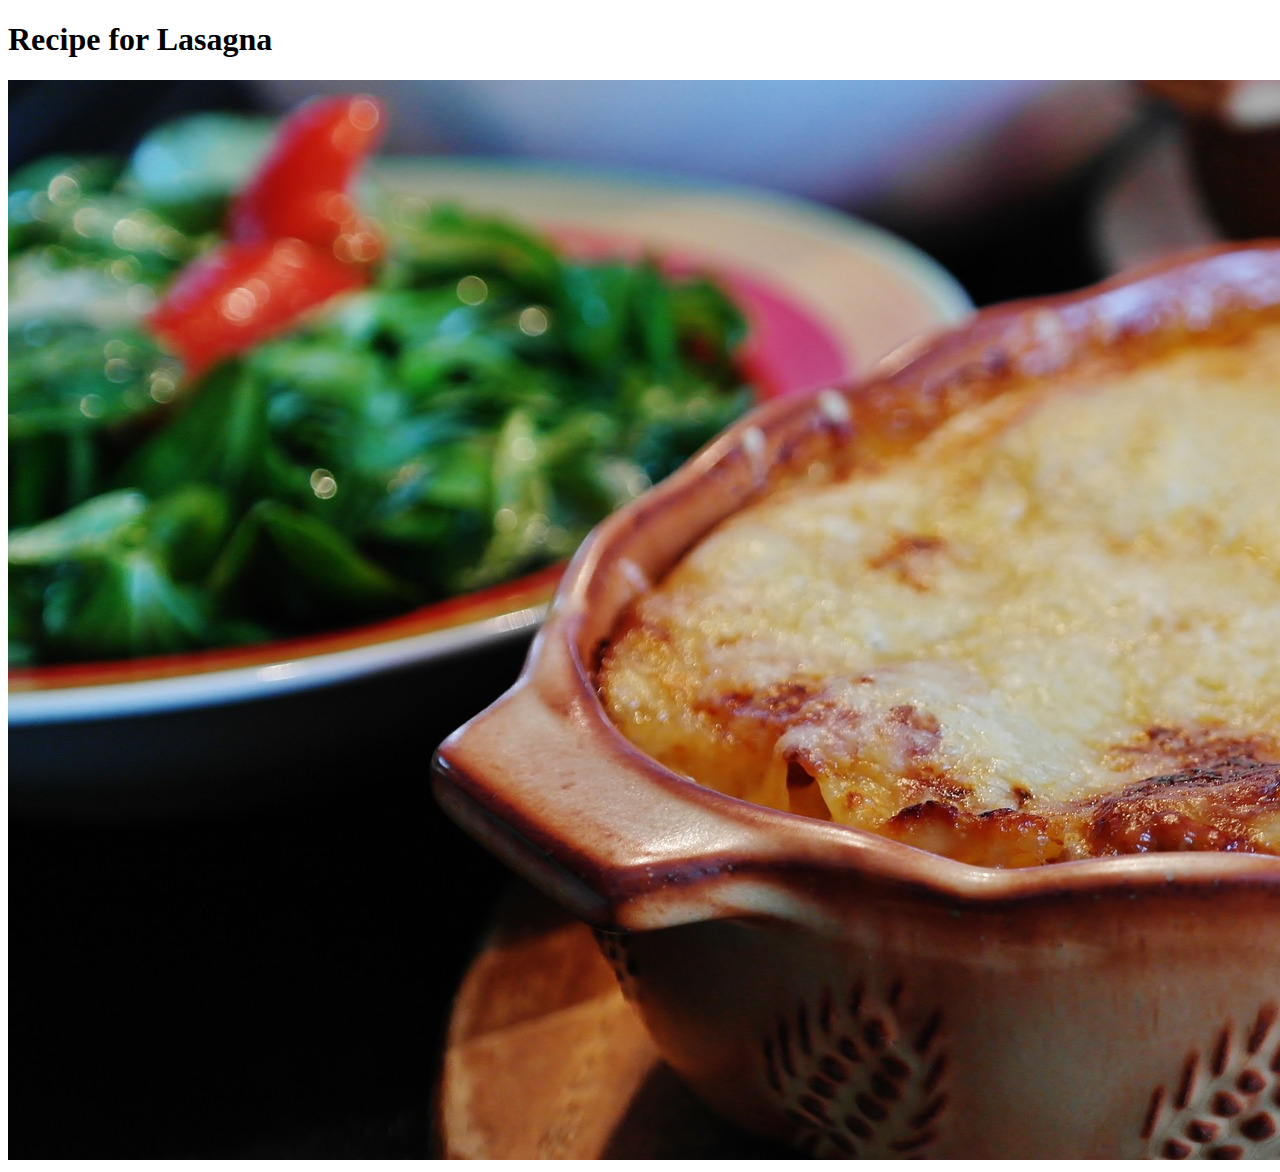
==== recipes/lasagna.html @ fd54b4aa "Added a new HTML file and contents. Connected new file to index.html" ====
<!DOCTYPE html>
<html lang="en">
<head>
    <meta charset="UTF-8">
    <meta http-equiv="X-UA-Compatible" content="IE=edge">
    <meta name="viewport" content="width=device-width, initial-scale=1.0">
    <title>Odin Recipes Lasagna</title>
</head>
<body>
    <h1>Recipe for Lasagna</h1>
    <img src="../img/lasagna.jpg" alt="Lasagna">
</body>
</html>
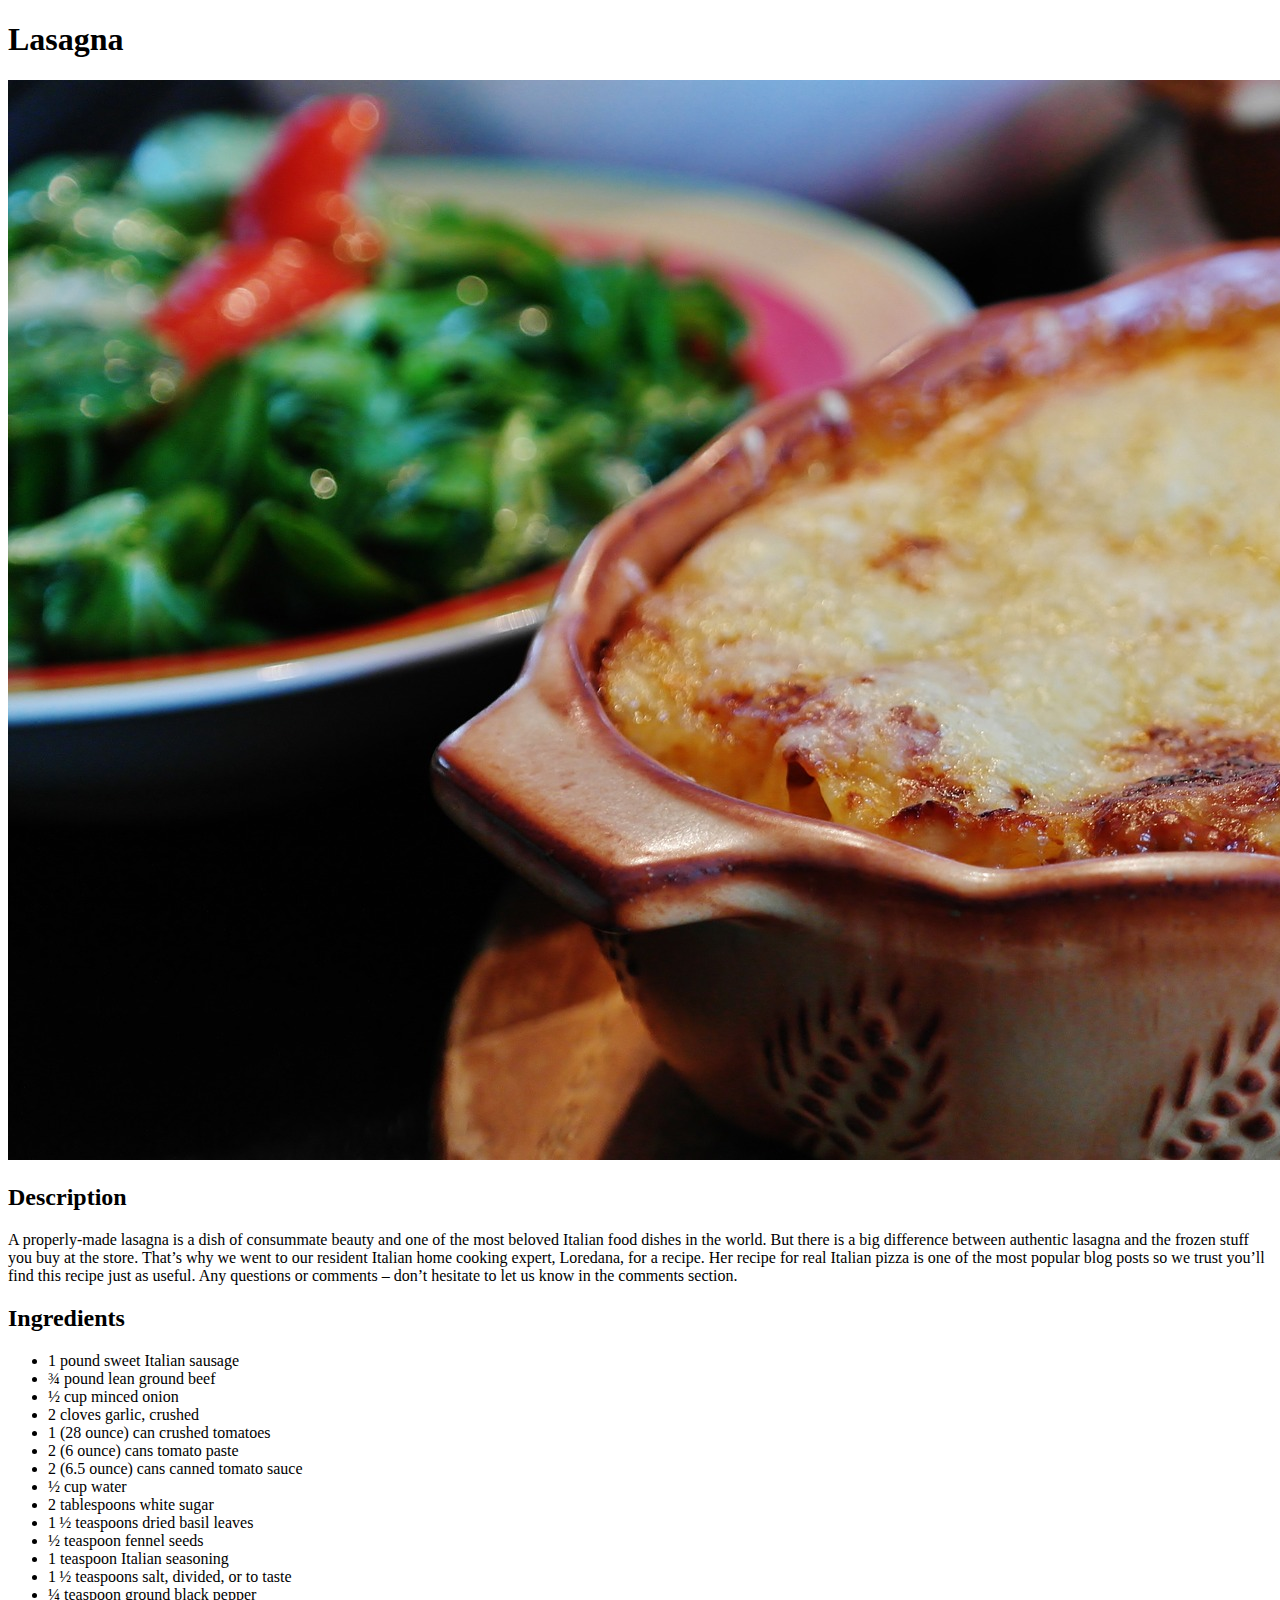
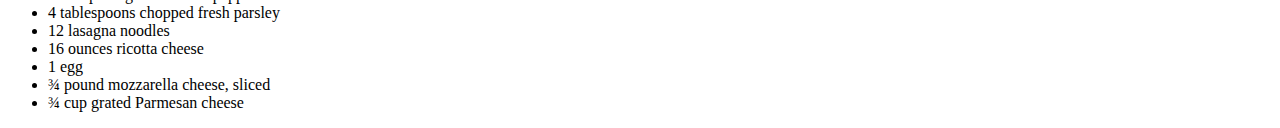
==== commit 57668cb7: "Added description and ingredients" ====
--- a/recipes/lasagna.html
+++ b/recipes/lasagna.html
@@ -7,7 +7,32 @@
     <title>Odin Recipes Lasagna</title>
 </head>
 <body>
-    <h1>Recipe for Lasagna</h1>
+    <h1>Lasagna</h1>
     <img src="../img/lasagna.jpg" alt="Lasagna">
+    <h2>Description</h2>
+    <p>A properly-made lasagna is a dish of consummate beauty and one of the most beloved Italian food dishes in the world. But there is a big difference between authentic lasagna and the frozen stuff you buy at the store. That’s why we went to our resident Italian home cooking expert, Loredana, for a recipe. Her recipe for real Italian pizza is one of the most popular blog posts so we trust you’ll find this recipe just as useful. Any questions or comments – don’t hesitate to let us know in the comments section.</p>
+    <h2>Ingredients</h2>
+    <ul>
+        <li>1 pound sweet Italian sausage</li>
+        <li>¾ pound lean ground beef</li>
+        <li>½ cup minced onion</li>
+        <li>2 cloves garlic, crushed</li>
+        <li>1 (28 ounce) can crushed tomatoes</li>
+        <li>2 (6 ounce) cans tomato paste</li>
+        <li>2 (6.5 ounce) cans canned tomato sauce</li>
+        <li>½ cup water</li>
+        <li>2 tablespoons white sugar</li>
+        <li>1 ½ teaspoons dried basil leaves</li>
+        <li>½ teaspoon fennel seeds</li>
+        <li>1 teaspoon Italian seasoning</li>
+        <li>1 ½ teaspoons salt, divided, or to taste</li>
+        <li>¼ teaspoon ground black pepper</li>
+        <li>4 tablespoons chopped fresh parsley</li>
+        <li>12 lasagna noodles</li>
+        <li>16 ounces ricotta cheese</li>
+        <li>1 egg</li>
+        <li>¾ pound mozzarella cheese, sliced</li>
+        <li>¾ cup grated Parmesan cheese</li>
+    </ul>
 </body>
 </html>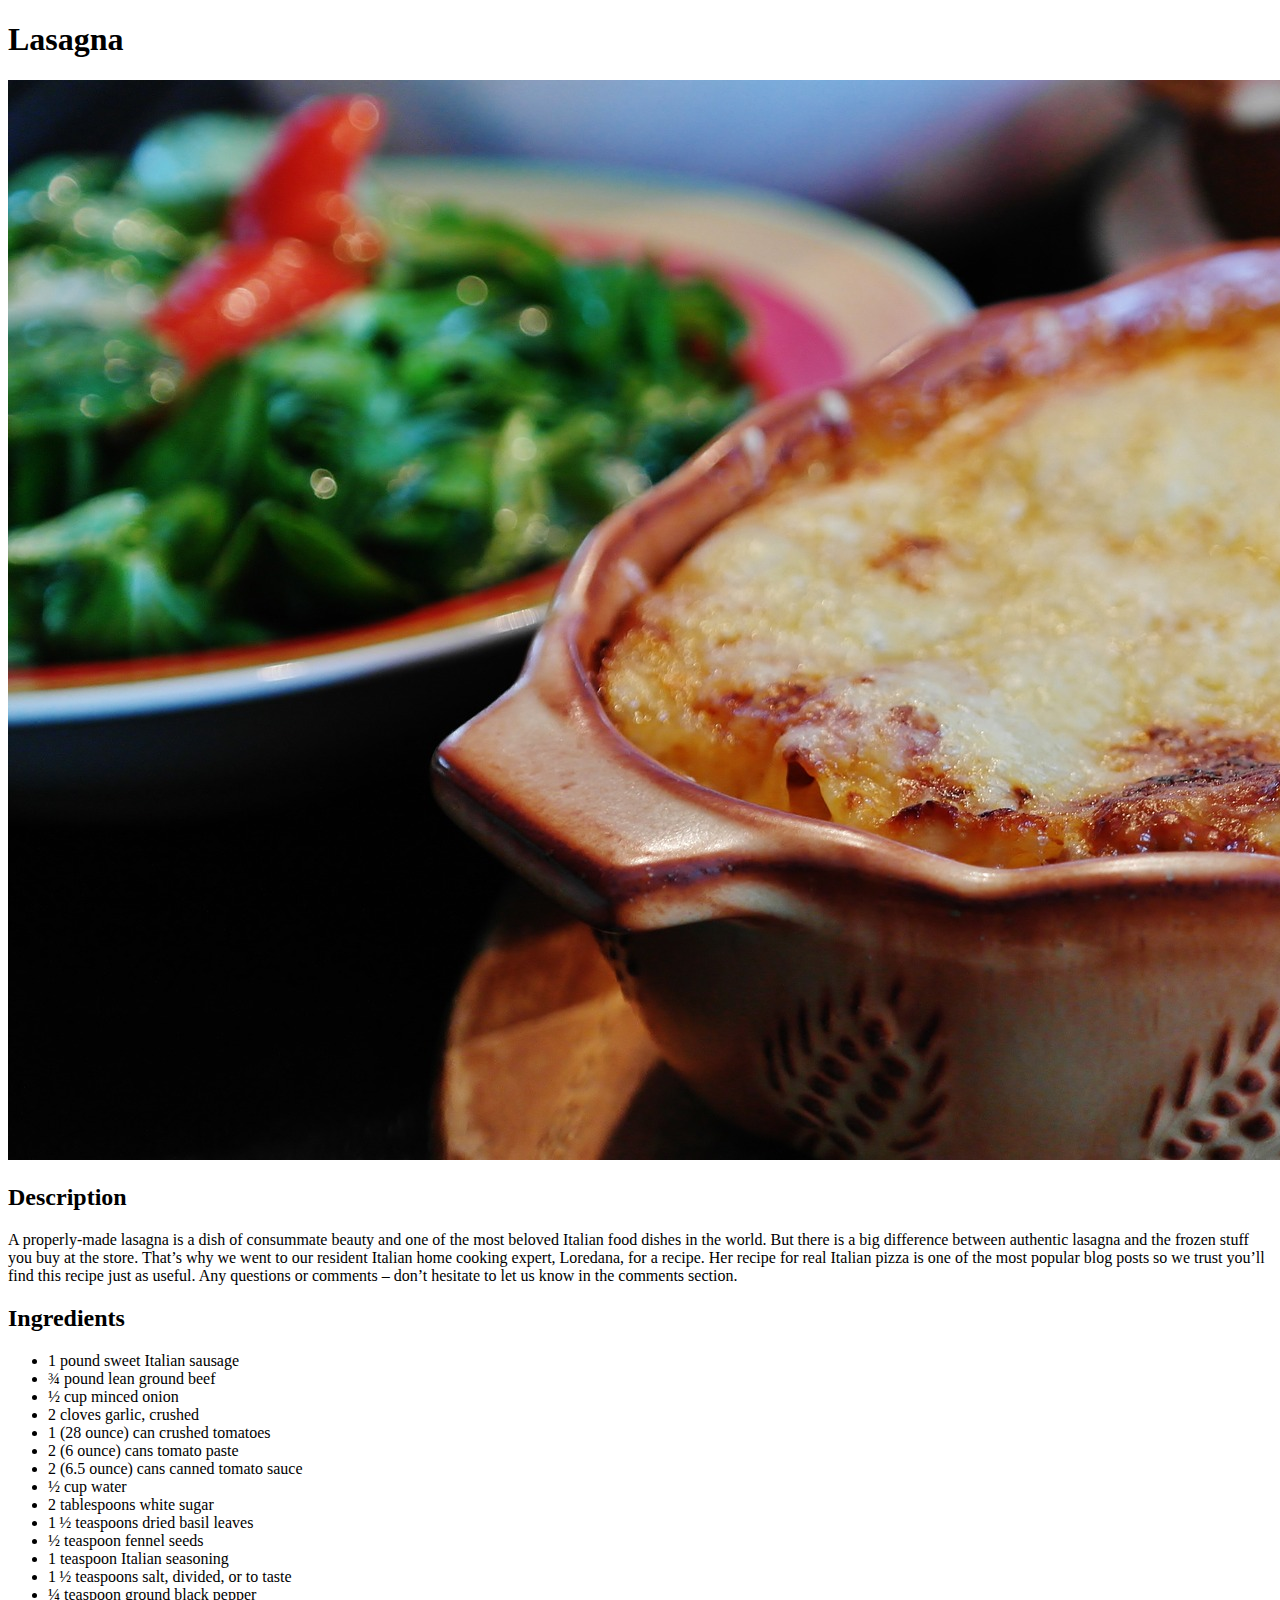
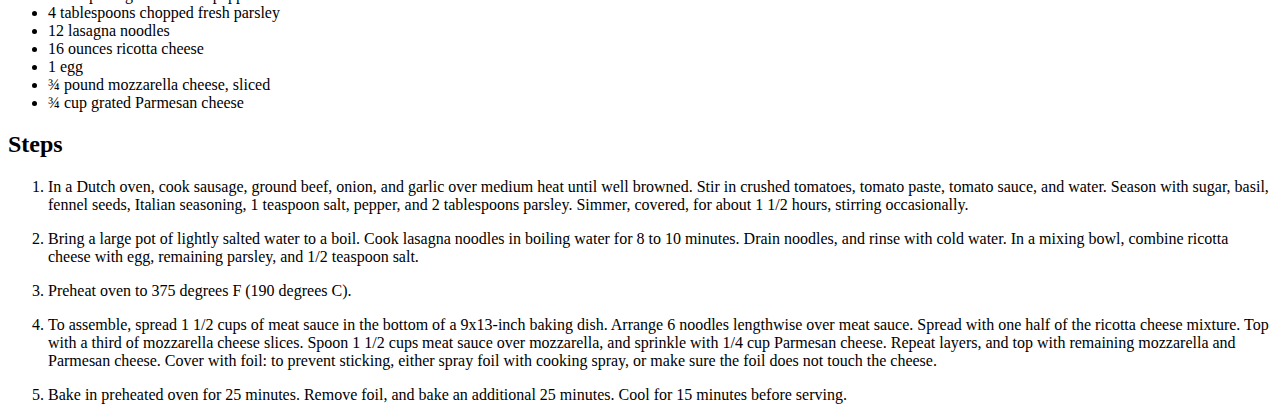
==== commit 6281cd39: "Added steps and details to lasagna.html" ====
--- a/recipes/lasagna.html
+++ b/recipes/lasagna.html
@@ -11,6 +11,7 @@
     <img src="../img/lasagna.jpg" alt="Lasagna">
     <h2>Description</h2>
     <p>A properly-made lasagna is a dish of consummate beauty and one of the most beloved Italian food dishes in the world. But there is a big difference between authentic lasagna and the frozen stuff you buy at the store. That’s why we went to our resident Italian home cooking expert, Loredana, for a recipe. Her recipe for real Italian pizza is one of the most popular blog posts so we trust you’ll find this recipe just as useful. Any questions or comments – don’t hesitate to let us know in the comments section.</p>
+    
     <h2>Ingredients</h2>
     <ul>
         <li>1 pound sweet Italian sausage</li>
@@ -34,5 +35,14 @@
         <li>¾ pound mozzarella cheese, sliced</li>
         <li>¾ cup grated Parmesan cheese</li>
     </ul>
+
+    <h2>Steps</h2>
+    <ol>
+        <li><p>In a Dutch oven, cook sausage, ground beef, onion, and garlic over medium heat until well browned. Stir in crushed tomatoes, tomato paste, tomato sauce, and water. Season with sugar, basil, fennel seeds, Italian seasoning, 1 teaspoon salt, pepper, and 2 tablespoons parsley. Simmer, covered, for about 1 1/2 hours, stirring occasionally.</p></li>
+        <li><p>Bring a large pot of lightly salted water to a boil. Cook lasagna noodles in boiling water for 8 to 10 minutes. Drain noodles, and rinse with cold water. In a mixing bowl, combine ricotta cheese with egg, remaining parsley, and 1/2 teaspoon salt.</p></li>
+        <li><p>Preheat oven to 375 degrees F (190 degrees C).</p></li>
+        <li><p>To assemble, spread 1 1/2 cups of meat sauce in the bottom of a 9x13-inch baking dish. Arrange 6 noodles lengthwise over meat sauce. Spread with one half of the ricotta cheese mixture. Top with a third of mozzarella cheese slices. Spoon 1 1/2 cups meat sauce over mozzarella, and sprinkle with 1/4 cup Parmesan cheese. Repeat layers, and top with remaining mozzarella and Parmesan cheese. Cover with foil: to prevent sticking, either spray foil with cooking spray, or make sure the foil does not touch the cheese.</p></li>
+        <li><p>Bake in preheated oven for 25 minutes. Remove foil, and bake an additional 25 minutes. Cool for 15 minutes before serving.</p></li>
+    </ol>
 </body>
 </html>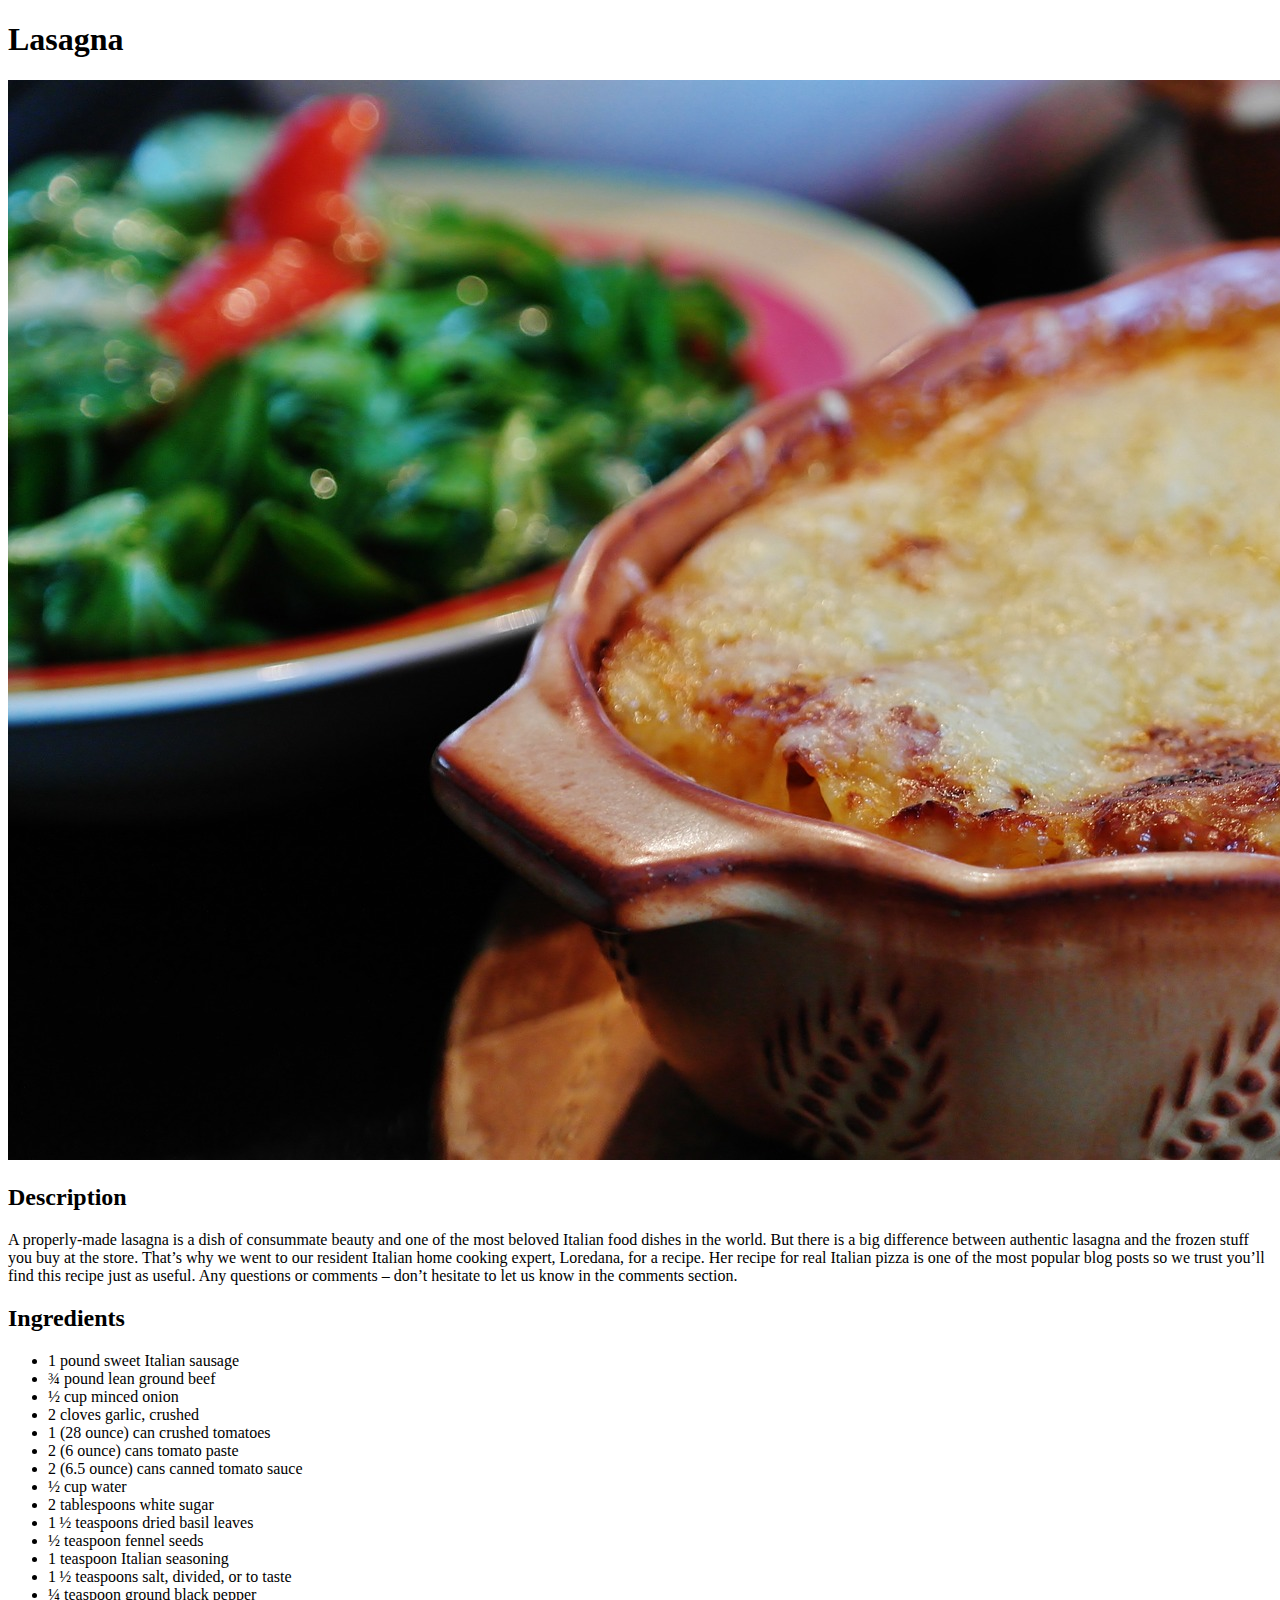
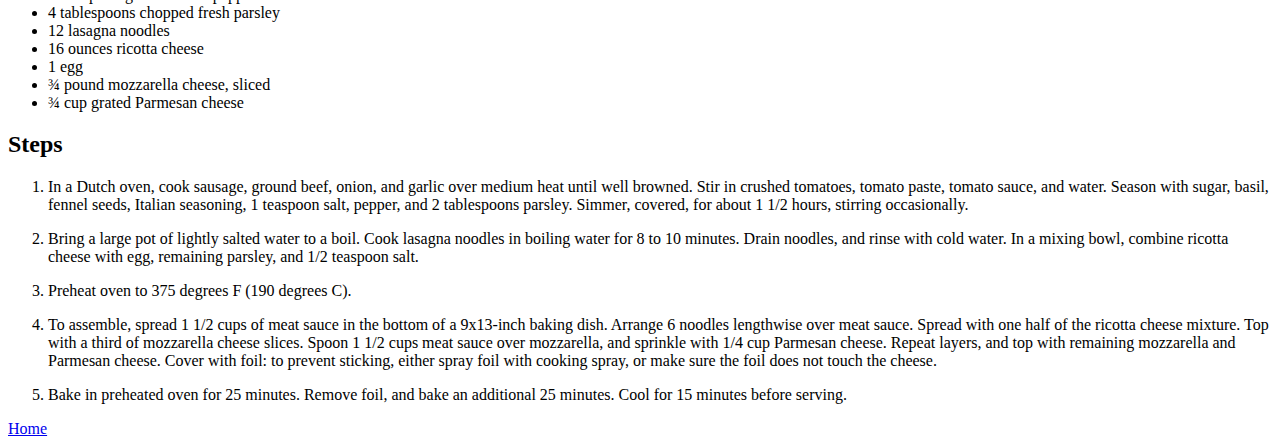
==== commit 2393130d: "Added Sweet Cream Ice Cream page and information" ====
--- a/recipes/lasagna.html
+++ b/recipes/lasagna.html
@@ -44,5 +44,7 @@
         <li><p>To assemble, spread 1 1/2 cups of meat sauce in the bottom of a 9x13-inch baking dish. Arrange 6 noodles lengthwise over meat sauce. Spread with one half of the ricotta cheese mixture. Top with a third of mozzarella cheese slices. Spoon 1 1/2 cups meat sauce over mozzarella, and sprinkle with 1/4 cup Parmesan cheese. Repeat layers, and top with remaining mozzarella and Parmesan cheese. Cover with foil: to prevent sticking, either spray foil with cooking spray, or make sure the foil does not touch the cheese.</p></li>
         <li><p>Bake in preheated oven for 25 minutes. Remove foil, and bake an additional 25 minutes. Cool for 15 minutes before serving.</p></li>
     </ol>
+
+    <a href="../index.html">Home</a>
 </body>
 </html>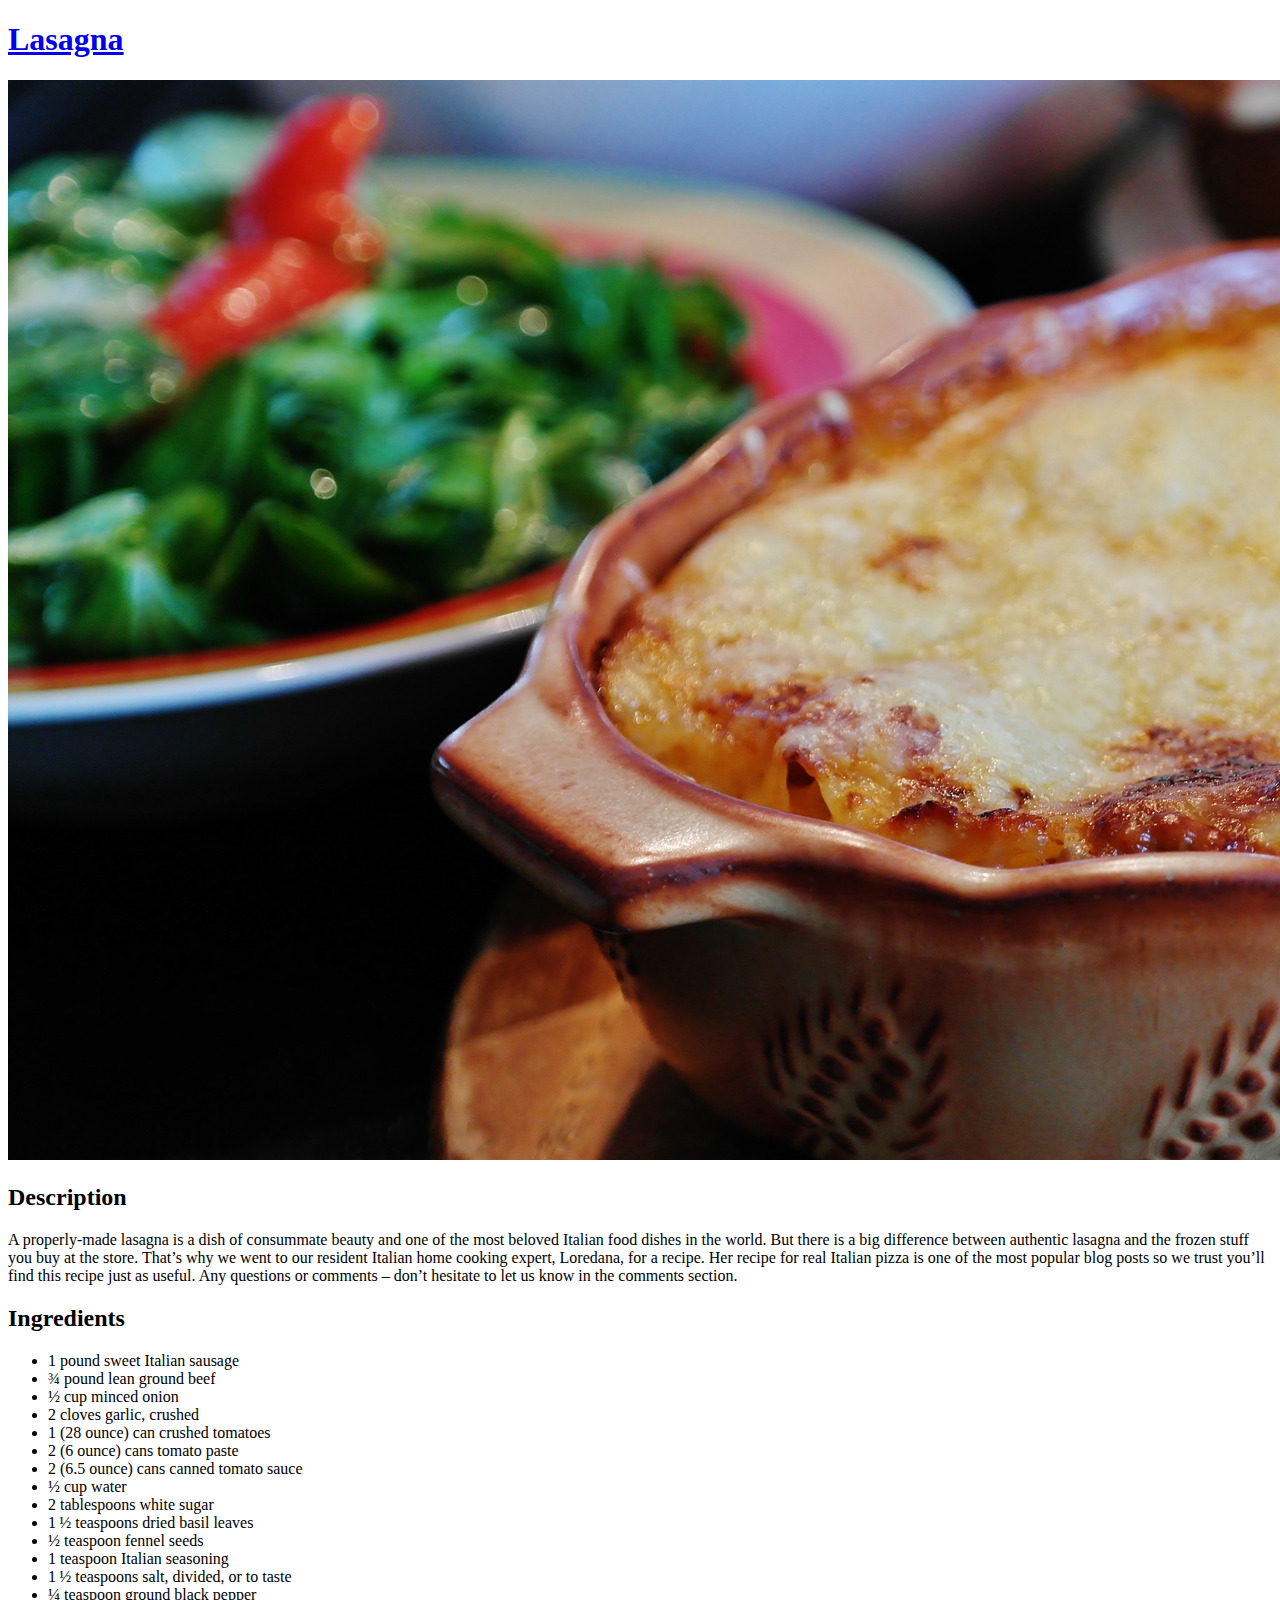
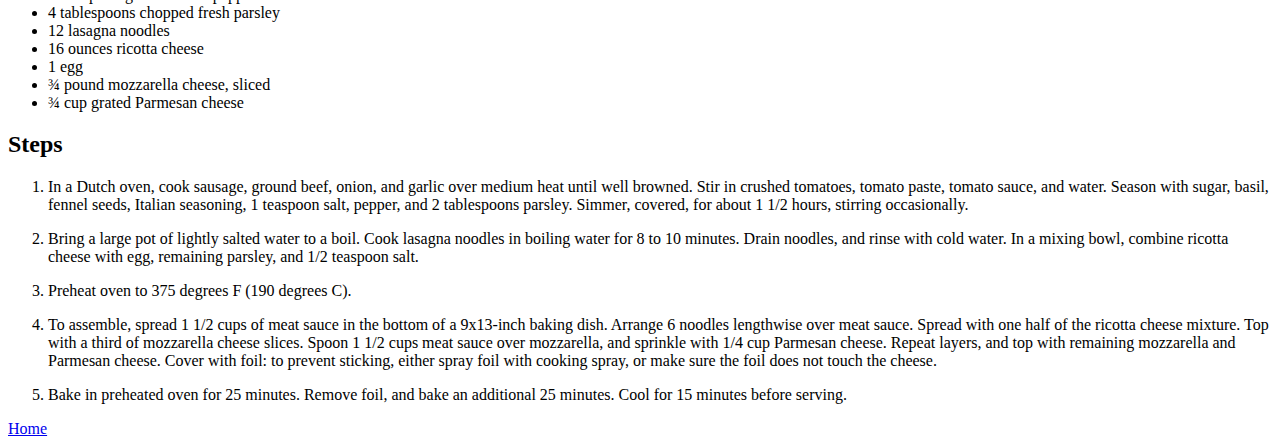
==== commit f5bbf25c: "adjusted lasgana page" ====
--- a/recipes/lasagna.html
+++ b/recipes/lasagna.html
@@ -7,8 +7,9 @@
     <title>Odin Recipes Lasagna</title>
 </head>
 <body>
-    <h1>Lasagna</h1>
+    <a href="../index.html"><h1>Lasagna</h1></a>
     <img src="../img/lasagna.jpg" alt="Lasagna">
+    
     <h2>Description</h2>
     <p>A properly-made lasagna is a dish of consummate beauty and one of the most beloved Italian food dishes in the world. But there is a big difference between authentic lasagna and the frozen stuff you buy at the store. That’s why we went to our resident Italian home cooking expert, Loredana, for a recipe. Her recipe for real Italian pizza is one of the most popular blog posts so we trust you’ll find this recipe just as useful. Any questions or comments – don’t hesitate to let us know in the comments section.</p>
     
